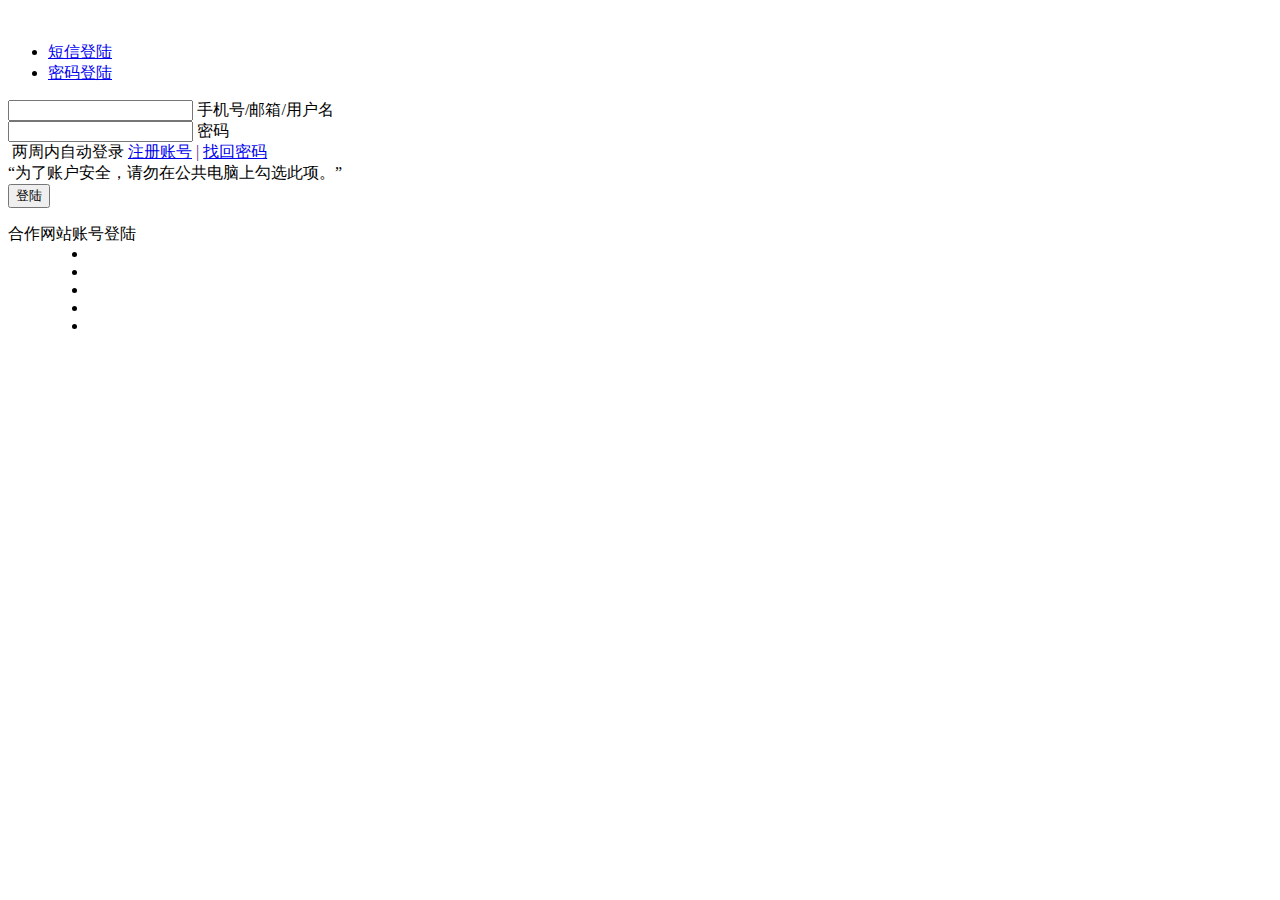
==== html/login.html @ 6ec5d4c7 "登陆" ====
<!DOCTYPE html>
<html lang="en">
<head>
    <meta charset="UTF-8">
    <title>登陆</title>
    <link rel="stylesheet" href="../css/login.css">
    <script src="../js/lib/jquery-1.12.4.js"></script>
    <script src="../js/app/login.js"></script>
</head>
<body>
<div class="l-login-top">
    <div class="l-login-logo">
        <a href="javascript:;">
            <img src="../images/logo_mini.png" alt="">
        </a>
    </div>
</div>
<div class="l-login-page">
    <div class="l-login-bg">
        <form action="">
            <div class="l-login-table">
                <ul class="l-chose">
                    <li><a href="javascript:;">短信登陆</a></li>
                    <li><a href="javascript:;">密码登陆</a></li>
                </ul>
                <div class="l-uname l-exchange">
                    <input type="text">
                    <span class="l-umg">手机号/邮箱/用户名</span>
                </div>
                <div class="l-pwd l-exchange">
                    <input type="password">
                    <span class="l-pmg">密码</span>
                </div>
                <div class="l-login-check">
                    <span class="l-check"></span>
                    &nbsp;两周内自动登录
                    <a href="javascript:;">注册账号</a>
                    <a href="">|</a>
                    <a href="javascript:;">找回密码</a>
                    <div class="l-tsmsg">
                        <i></i>
                        <b></b>
                        “为了账户安全，请勿在公共电脑上勾选此项。”
                    </div>
                </div>
                <div class="l-btn">
                    <button>登陆</button>
                </div>
                <div class="l-info">
                    <dl>
                        <dt>
                            <span>合作网站账号登陆</span>
                        </dt>
                        <dd>
                            <ul>
                                <li><a href="javascript:;"></a></li>
                                <li><a href="javascript:;"></a></li>
                                <li><a href="javascript:;"></a></li>
                                <li><a href="javascript:;"></a></li>
                                <li><a href="javascript:;"></a></li>
                            </ul>
                        </dd>
                    </dl>
                </div>
                <a class="l-erweima" href="javascript:;"></a>
                <a class="l-erweima-msg" href="javascript:;"></a>
            </div>
        </form>
    </div>
</div>
</body>
</html>
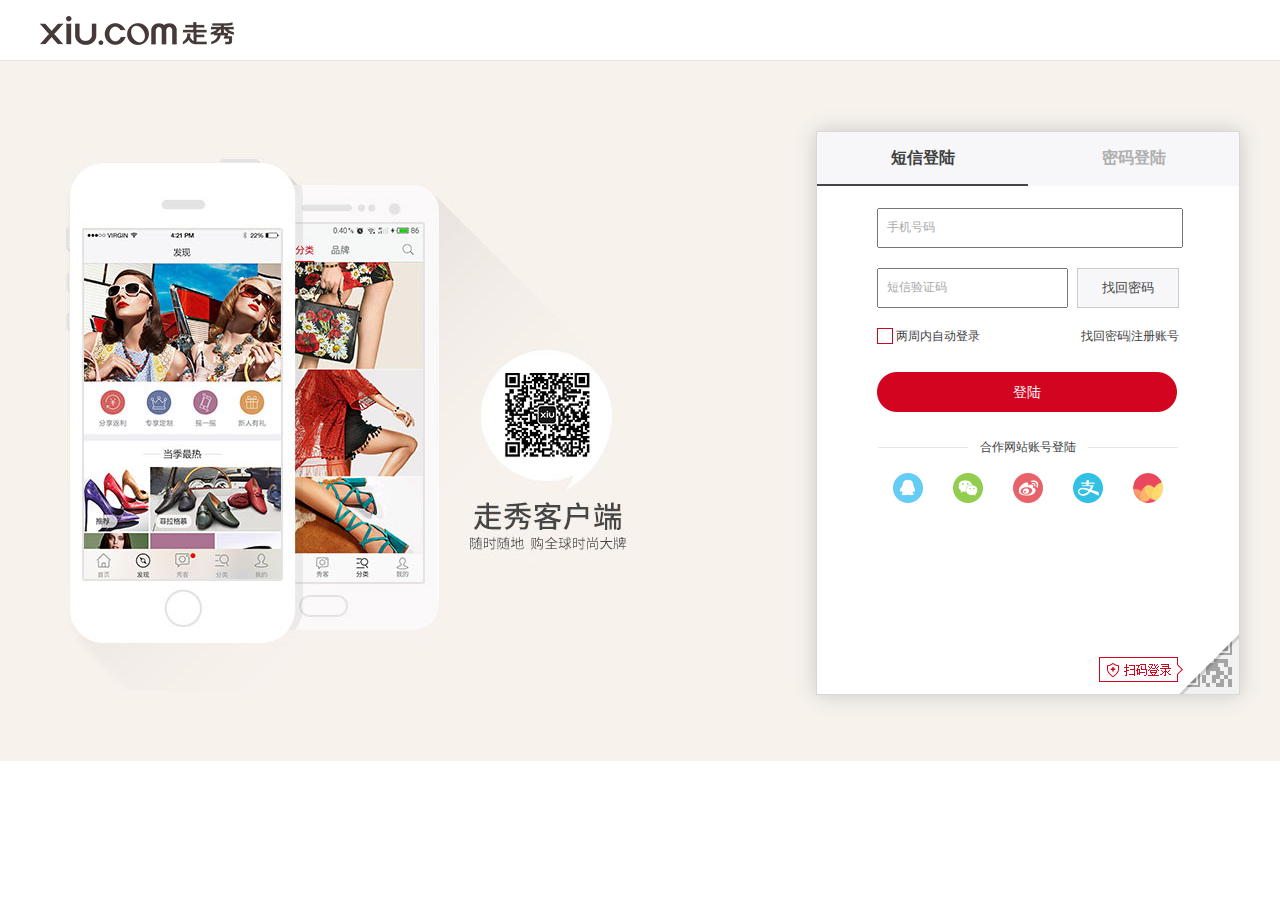
==== commit 8a82a182: "登陆完善" ====
--- a/html/login.html
+++ b/html/login.html
@@ -20,14 +20,23 @@
         <form action="">
             <div class="l-login-table">
                 <ul class="l-chose">
-                    <li><a href="javascript:;">短信登陆</a></li>
-                    <li><a href="javascript:;">密码登陆</a></li>
+                    <li><a class="l-duanxin" href="javascript:;">短信登陆</a></li>
+                    <li><a class="l-mima" href="javascript:;">密码登陆</a></li>
                 </ul>
-                <div class="l-uname l-exchange">
+                <div class="l-uname l-exchange l-validate">
+                    <input type="text">
+                    <span class="l-umg">手机号码</span>
+                </div>
+                <div class="l-pwd l-exchange l-validate">
+                    <input type="password" style="width:187px">
+                    <span class="l-pmg">短信验证码</span>
+                    <a href="javascript:;">找回密码</a>
+                </div>
+                <div class="l-uname l-exchange l-show" style="display:none">
                     <input type="text">
                     <span class="l-umg">手机号/邮箱/用户名</span>
                 </div>
-                <div class="l-pwd l-exchange">
+                <div class="l-pwd l-exchange l-show" style="display:none">
                     <input type="password">
                     <span class="l-pmg">密码</span>
                 </div>
--- a/css/login.css
+++ b/css/login.css
@@ -0,0 +1,2 @@
+*{padding:0;margin:0}body{font-size:12px;color:#3e3e3e}a{color:#3e3e3e;text-decoration:none}input,button,div{outline:none}li{list-style:none}.l-login-top{width:100%;height:60px}.l-login-top .l-login-logo{width:1200px;height:60px;margin:0 auto;line-height:60px}.l-login-top .l-login-logo img{display:inline-block;vertical-align:middle}.l-login-page{width:100%;background:#f7f2ec}.l-login-page .l-login-bg{width:100%;height:700px;background:url("../images/login_bg.jpg") no-repeat center;border-top:1px solid #e5e5e5}.l-login-page .l-login-bg form{width:1200px;height:560px;margin:70px auto 0}.l-login-table{width:422px;height:562px;float:right;border:1px solid #d8d8d8;box-shadow:0 0 20px #c8c8c8;background:#fff;position:relative}.l-login-table .l-chose{width:100%;height:52px;background:#f7f7f9}.l-login-table .l-chose li{width:50%;float:left;text-align:center}.l-login-table .l-chose li a{display:block;width:100%;height:52px;font-size:16px;line-height:52px;font-weight:700;border-bottom:2px solid #f7f7f9}.l-login-table .l-chose li:nth-of-type(1) a{border-bottom:2px solid #464646}.l-login-table .l-chose li:nth-of-type(2) a{color:#afafaf}.l-uname,.l-pwd{width:302px;height:36px;margin:24px auto 0;display:block;position:relative}.l-uname input,.l-pwd input{width:302px;height:36px}.l-uname span,.l-pwd span{height:36px;line-height:36px;font-size:12px;position:absolute;top:1px;left:10px;color:#aaa;background:#fff}.l-login-table .l-validate a{color:#464646;display:block;float:right;font-size:13px;width:100px;height:38px;line-height:38px;text-decoration:none;background:#f7f7f9;border:1px solid #ccc;text-align:center}.l-login-check{width:302px;height:20px;margin:24px auto 0}.l-login-check .l-check{background:url("../images/login_sprite.png") no-repeat -160px 0;width:16px;height:16px;display:inline-block;float:left}.l-login-check a{float:right}.l-login-check .l-tsmsg{line-height:12px;position:relative;top:7px;color:#DE6907;padding:3px;background-color:#FFFCD1;border:1px solid #F1D47C;display:none}.l-login-check .l-tsmsg i{background-color:#FFFCD1;border:1px solid #F1D47C}.l-login-check .l-tsmsg b{display:block;width:15px;top:-7px;left:50px;height:7px;position:absolute;background:url(../images/regist_01.png) no-repeat -12px -50px}.l-btn{width:302px;height:40px;margin:24px auto 0}.l-btn button{float:left;width:300px;height:40px;line-height:40px;border:0;background:url(../images/login_sprite.png) 0 -40px no-repeat;color:#fff;font-size:14px;cursor:pointer}.l-info{width:300px;margin:0 auto;padding:30px 0 0}.l-info dt{display:block;height:20px;line-height:20px;margin:-15px 0 25px;position:relative;border-bottom:1px solid #e7e7e7}.l-info dt span{position:absolute;left:50%;top:10px;margin:0 0 0 -60px;background:#fff;width:120px;height:20px;line-height:20px;text-align:center}.l-info ul{width:270px;height:30px;margin:0 auto;background:#fff}.l-info ul li{float:left;width:30px;height:30px;margin:0 30px 0 0;overflow:hidden}.l-info ul li a{opacity:.8;display:block;width:30px;height:30px;background:url(../images/login_sprite.png) no-repeat 0 0}.l-info ul li:nth-of-type(2) a{background-position:-30px 0}.l-info ul li:nth-of-type(3) a{background-position:-60px 0}.l-info ul li:nth-of-type(4) a{background-position:-90px 0}.l-info ul li:nth-of-type(5){margin-right:0}.l-info ul li:nth-of-type(5) a{background-position:-120px 0}.l-erweima{background:url(../images/login_sprite.png) 0 -400px no-repeat;width:60px;height:60px;position:absolute;right:0;bottom:0}.l-erweima-msg{background:url(../images/login_sprite.png) 0 -360px no-repeat;width:85px;height:25px;position:absolute;right:55px;bottom:12px}
+/*# sourceMappingURL=login.css.map */
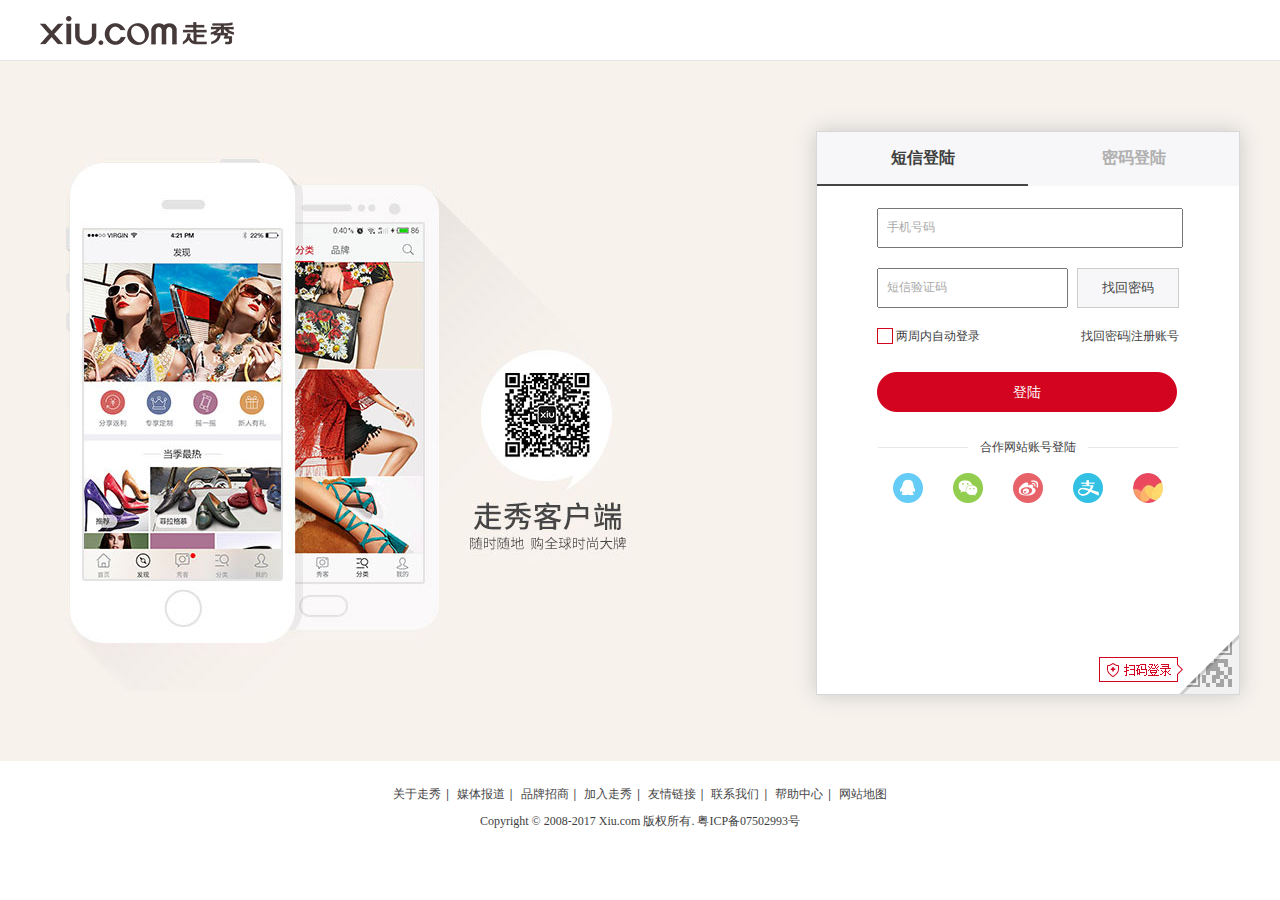
==== commit 54b88e2d: "登陆注册页面完成" ====
--- a/html/login.html
+++ b/html/login.html
@@ -18,6 +18,14 @@
 <div class="l-login-page">
     <div class="l-login-bg">
         <form action="">
+            <div class="l-login-table l-erweima-page" style="display:none">
+                <h3 class="l-tab">手机扫码登陆</h3>
+                <div class="l-erweima-ewm">
+                        <img src="../images/erweima.jpg" alt="">
+                </div>
+                <a class="l-erweima" href="javascript:;" style="background-position:-70px -400px"></a>
+                <a class="l-erweima-msg" href="javascript:;" style="background-position:-100px -360px"></a>
+            </div>
             <div class="l-login-table">
                 <ul class="l-chose">
                     <li><a class="l-duanxin" href="javascript:;">短信登陆</a></li>
@@ -77,5 +85,20 @@
         </form>
     </div>
 </div>
+<div class="l-foot">
+    <div class="l-foot-nav">
+        <a href="javascript:;">关于走秀</a><b>|</b>
+        <a href="javascript:;">媒体报道</a><b>|</b>
+        <a href="javascript:;">品牌招商</a><b>|</b>
+        <a href="javascript:;">加入走秀</a><b>|</b>
+        <a href="javascript:;">友情链接</a><b>|</b>
+        <a href="javascript:;">联系我们</a><b>|</b>
+        <a href="javascript:;">帮助中心</a><b>|</b>
+        <a href="javascript:;">网站地图</a>
+        <div class="l-footer">
+            Copyright © 2008-2017 Xiu.com 版权所有. 粤ICP备07502993号
+        </div>
+    </div>
+</div>
 </body>
 </html>--- a/css/login.css
+++ b/css/login.css
@@ -1,2 +1,2 @@
-*{padding:0;margin:0}body{font-size:12px;color:#3e3e3e}a{color:#3e3e3e;text-decoration:none}input,button,div{outline:none}li{list-style:none}.l-login-top{width:100%;height:60px}.l-login-top .l-login-logo{width:1200px;height:60px;margin:0 auto;line-height:60px}.l-login-top .l-login-logo img{display:inline-block;vertical-align:middle}.l-login-page{width:100%;background:#f7f2ec}.l-login-page .l-login-bg{width:100%;height:700px;background:url("../images/login_bg.jpg") no-repeat center;border-top:1px solid #e5e5e5}.l-login-page .l-login-bg form{width:1200px;height:560px;margin:70px auto 0}.l-login-table{width:422px;height:562px;float:right;border:1px solid #d8d8d8;box-shadow:0 0 20px #c8c8c8;background:#fff;position:relative}.l-login-table .l-chose{width:100%;height:52px;background:#f7f7f9}.l-login-table .l-chose li{width:50%;float:left;text-align:center}.l-login-table .l-chose li a{display:block;width:100%;height:52px;font-size:16px;line-height:52px;font-weight:700;border-bottom:2px solid #f7f7f9}.l-login-table .l-chose li:nth-of-type(1) a{border-bottom:2px solid #464646}.l-login-table .l-chose li:nth-of-type(2) a{color:#afafaf}.l-uname,.l-pwd{width:302px;height:36px;margin:24px auto 0;display:block;position:relative}.l-uname input,.l-pwd input{width:302px;height:36px}.l-uname span,.l-pwd span{height:36px;line-height:36px;font-size:12px;position:absolute;top:1px;left:10px;color:#aaa;background:#fff}.l-login-table .l-validate a{color:#464646;display:block;float:right;font-size:13px;width:100px;height:38px;line-height:38px;text-decoration:none;background:#f7f7f9;border:1px solid #ccc;text-align:center}.l-login-check{width:302px;height:20px;margin:24px auto 0}.l-login-check .l-check{background:url("../images/login_sprite.png") no-repeat -160px 0;width:16px;height:16px;display:inline-block;float:left}.l-login-check a{float:right}.l-login-check .l-tsmsg{line-height:12px;position:relative;top:7px;color:#DE6907;padding:3px;background-color:#FFFCD1;border:1px solid #F1D47C;display:none}.l-login-check .l-tsmsg i{background-color:#FFFCD1;border:1px solid #F1D47C}.l-login-check .l-tsmsg b{display:block;width:15px;top:-7px;left:50px;height:7px;position:absolute;background:url(../images/regist_01.png) no-repeat -12px -50px}.l-btn{width:302px;height:40px;margin:24px auto 0}.l-btn button{float:left;width:300px;height:40px;line-height:40px;border:0;background:url(../images/login_sprite.png) 0 -40px no-repeat;color:#fff;font-size:14px;cursor:pointer}.l-info{width:300px;margin:0 auto;padding:30px 0 0}.l-info dt{display:block;height:20px;line-height:20px;margin:-15px 0 25px;position:relative;border-bottom:1px solid #e7e7e7}.l-info dt span{position:absolute;left:50%;top:10px;margin:0 0 0 -60px;background:#fff;width:120px;height:20px;line-height:20px;text-align:center}.l-info ul{width:270px;height:30px;margin:0 auto;background:#fff}.l-info ul li{float:left;width:30px;height:30px;margin:0 30px 0 0;overflow:hidden}.l-info ul li a{opacity:.8;display:block;width:30px;height:30px;background:url(../images/login_sprite.png) no-repeat 0 0}.l-info ul li:nth-of-type(2) a{background-position:-30px 0}.l-info ul li:nth-of-type(3) a{background-position:-60px 0}.l-info ul li:nth-of-type(4) a{background-position:-90px 0}.l-info ul li:nth-of-type(5){margin-right:0}.l-info ul li:nth-of-type(5) a{background-position:-120px 0}.l-erweima{background:url(../images/login_sprite.png) 0 -400px no-repeat;width:60px;height:60px;position:absolute;right:0;bottom:0}.l-erweima-msg{background:url(../images/login_sprite.png) 0 -360px no-repeat;width:85px;height:25px;position:absolute;right:55px;bottom:12px}
+*{padding:0;margin:0}body{font-size:12px;color:#3e3e3e}a{color:#3e3e3e;text-decoration:none}input,button,div{outline:none}li{list-style:none}.l-login-top{width:100%;height:60px}.l-login-top .l-login-logo{width:1200px;height:60px;margin:0 auto;line-height:60px}.l-login-top .l-login-logo img{display:inline-block;vertical-align:middle}.l-login-page{width:100%;background:#f7f2ec}.l-login-page .l-login-bg{width:100%;height:700px;background:url("../images/login_bg.jpg") no-repeat center;border-top:1px solid #e5e5e5}.l-login-page .l-login-bg form{width:1200px;height:560px;margin:70px auto 0}.l-login-table{width:422px;height:562px;float:right;border:1px solid #d8d8d8;box-shadow:0 0 20px #c8c8c8;background:#fff;position:relative}.l-login-table .l-chose{width:100%;height:52px;background:#f7f7f9}.l-login-table .l-chose li{width:50%;float:left;text-align:center}.l-login-table .l-chose li a{display:block;width:100%;height:52px;font-size:16px;line-height:52px;font-weight:700;border-bottom:2px solid #f7f7f9}.l-login-table .l-chose li:nth-of-type(1) a{border-bottom:2px solid #464646}.l-login-table .l-chose li:nth-of-type(2) a{color:#afafaf}.l-uname,.l-pwd{width:302px;height:36px;margin:24px auto 0;display:block;position:relative}.l-uname input,.l-pwd input{width:302px;height:36px}.l-uname span,.l-pwd span{height:36px;line-height:36px;font-size:12px;position:absolute;top:1px;left:10px;color:#aaa;background:#fff}.l-login-table .l-validate a{color:#464646;display:block;float:right;font-size:13px;width:100px;height:38px;line-height:38px;text-decoration:none;background:#f7f7f9;border:1px solid #ccc;text-align:center}.l-login-check{width:302px;height:20px;margin:24px auto 0}.l-login-check .l-check{background:url("../images/login_sprite.png") no-repeat -160px 0;width:16px;height:16px;display:inline-block;float:left}.l-login-check a{float:right}.l-login-check .l-tsmsg{line-height:12px;position:relative;top:7px;color:#DE6907;padding:3px;background-color:#FFFCD1;border:1px solid #F1D47C;display:none}.l-login-check .l-tsmsg i{background-color:#FFFCD1;border:1px solid #F1D47C}.l-login-check .l-tsmsg b{display:block;width:15px;top:-7px;left:50px;height:7px;position:absolute;background:url(../images/regist_01.png) no-repeat -12px -50px}.l-btn{width:302px;height:40px;margin:24px auto 0}.l-btn button{float:left;width:300px;height:40px;line-height:40px;border:0;background:url(../images/login_sprite.png) 0 -40px no-repeat;color:#fff;font-size:14px;cursor:pointer}.l-info{width:300px;margin:0 auto;padding:30px 0 0}.l-info dt{display:block;height:20px;line-height:20px;margin:-15px 0 25px;position:relative;border-bottom:1px solid #e7e7e7}.l-info dt span{position:absolute;left:50%;top:10px;margin:0 0 0 -60px;background:#fff;width:120px;height:20px;line-height:20px;text-align:center}.l-info ul{width:270px;height:30px;margin:0 auto;background:#fff}.l-info ul li{float:left;width:30px;height:30px;margin:0 30px 0 0;overflow:hidden}.l-info ul li a{opacity:.8;display:block;width:30px;height:30px;background:url(../images/login_sprite.png) no-repeat 0 0}.l-info ul li:nth-of-type(2) a{background-position:-30px 0}.l-info ul li:nth-of-type(3) a{background-position:-60px 0}.l-info ul li:nth-of-type(4) a{background-position:-90px 0}.l-info ul li:nth-of-type(5){margin-right:0}.l-info ul li:nth-of-type(5) a{background-position:-120px 0}.l-erweima{background:url(../images/login_sprite.png) 0 -400px no-repeat;width:60px;height:60px;position:absolute;right:0;bottom:0}.l-erweima-msg{background:url(../images/login_sprite.png) 0 -360px no-repeat;width:85px;height:25px;position:absolute;right:55px;bottom:12px}.l-tab{padding:30px}.l-erweima-ewm{width:300px;margin:40px auto;text-align:center}.l-foot{width:100%;margin-top:10px}.l-foot .l-foot-nav{width:1200px;height:100px;margin:0 auto;padding-top:15px;text-align:center}.l-foot .l-foot-nav a{color:#464646}.l-foot .l-foot-nav b{padding:0 5px}.l-foot .l-footer{text-align:center;padding-top:10px}
 /*# sourceMappingURL=login.css.map */
